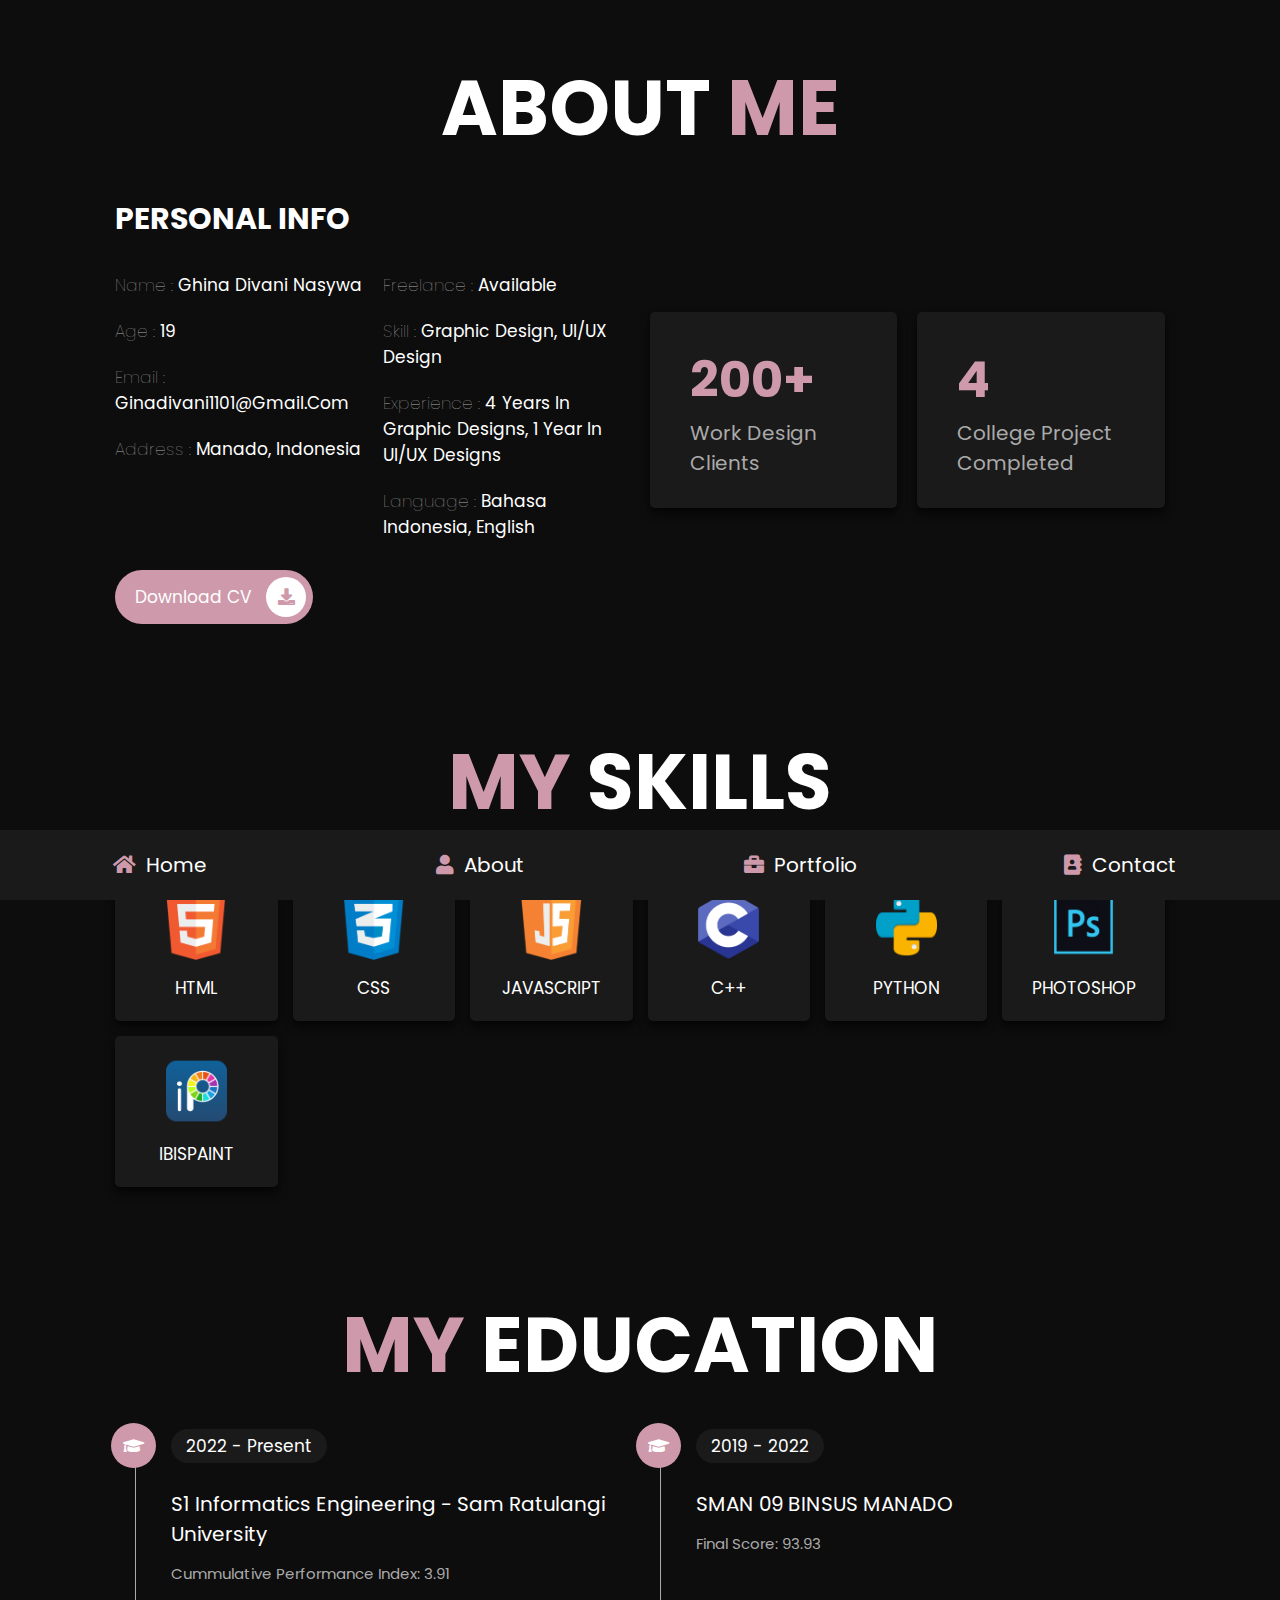
==== about.html @ 56942c8f "Add files via upload" ====
<!DOCTYPE html>
<html lang="en">
<head>
    <meta charset="UTF-8">
    <meta http-equiv="X-UA-Compatible" content="IE=edge">
    <meta name="viewport" content="width=device-width, initial-scale=1.0">
    <title>about</title>

    <!-- font awesome cdn link  -->
    <link rel="stylesheet" href="https://cdnjs.cloudflare.com/ajax/libs/font-awesome/5.15.4/css/all.min.css">

    <!-- custom css file link  -->
    <link rel="stylesheet" href="css/style.css">

</head>
<body>
    
<!-- navbar section starts  -->

<nav class="navbar">
    <a href="home.html"> <i class="fas fa-home"></i> <span>home</span> </a>
    <a href="about.html"> <i class="fas fa-user"></i> <span>about</span> </a>
    <a href="portfolio.html"> <i class="fas fa-briefcase"></i> <span>portfolio</span> </a>
    <a href="contact.html"> <i class="fas fa-address-book"></i> <span>contact</span> </a>
</nav>

<!-- navbar section ends -->

<!-- about section starts  -->

<section class="about">

    <h1 class="heading"> about <span>me</span> </h1>

    <div class="row">

        <div class="info-container">

            <h1>personal info</h1>

            <div class="box-container">

                <div class="box">
                    <h3> <span>name : </span> Ghina Divani Nasywa </h3>
                    <h3> <span>age : </span> 19 </h3>
                    <h3> <span>email : </span> ginadivani1101@gmail.com </h3>
                    <h3> <span>address : </span> Manado, Indonesia </h3>
                </div>
    
                <div class="box">
                    <h3> <span>freelance : </span> available </h3>
                    <h3> <span>skill : </span> Graphic Design, UI/UX Design </h3>
                    <h3> <span>experience : </span> 4 years in Graphic Designs, 1 Year in UI/UX Designs</h3>
                    <h3> <span>language : </span> Bahasa Indonesia, English </h3>
                </div>

            </div>

            <a href="#" class="btn"> download CV <i class="fas fa-download"></i> </a>

        </div>

        <div class="count-container">

            <div class="box">
                <h3>200+</h3>
                <p>Work design clients</p>
            </div>

            <div class="box">
                <h3>4</h3>
                <p>College Project completed</p>
            </div>

        </div>

    </div>

</section>

<!-- about section ends -->

<!-- skills section starts  -->

<section class="skills">

    <h1 class="heading"> <span>my</span> skills </h1>

    <div class="box-container">
        <div class="box">
            <img src="images/icon-1.png">
            <h3>html</h3>
        </div>
        <div class="box">
            <img src="images/icon-2.png">
            <h3>css</h3>
        </div>
        <div class="box">
            <img src="images/icon-3.png">
            <h3>javascript</h3>
        </div>
        <div class="box">
            <img src="images/icon-4.png">
            <h3>C++</h3>
        </div>
        <div class="box">
            <img src="images/icon-5.png">
            <h3>Python</h3>
        </div>
        <div class="box">
            <img src="images/icon-6.png">
            <h3>Photoshop</h3>
        </div>
        <div class="box">
            <img src="images/icon-7.png">
            <h3>IbisPaint</h3>
        </div>
    </div>

</section>

<!-- skills section ends -->

<!-- education section starts  -->

<section class="education">

    <h1 class="heading"> <span>my</span> education </h1>

    <div class="box-container">

        <div class="box">
            <i class="fas fa-graduation-cap"></i>
            <span>2022 - Present</span>
            <h3>S1 Informatics Engineering - Sam Ratulangi University</h3>
            <p>Cummulative Performance Index: 3.91</p>
        </div>

        <div class="box">
            <i class="fas fa-graduation-cap"></i>
            <span>2019 - 2022</span>
            <h3>SMAN 09 BINSUS MANADO</h3>
            <p>Final Score: 93.93</p>
        </div>

    </div>

</section>

<!-- education section ends -->

</body>
</html>
---- css/style.css ----
@import url("https://fonts.googleapis.com/css2?family=Poppins:wght@100;300;400;500;600;700&display=swap");
* {
  font-family: 'Poppins', sans-serif;
  margin: 0;
  padding: 0;
  -webkit-box-sizing: border-box;
          box-sizing: border-box;
  text-decoration: none;
  outline: none;
  border: none;
  text-transform: capitalize;
}

html {
  font-size: 62.5%;
  overflow-x: hidden;
}

html::-webkit-scrollbar {
  width: 1rem;
}

html::-webkit-scrollbar-track {
  background: #0d0d0d;
}

html::-webkit-scrollbar-thumb {
  background: rgb(206, 154, 171);;
  border-radius: 5rem;
}

body {
  background: #0d0d0d;
  padding-bottom: 6.5rem;
}

section {
  padding: 5rem 9%;
}

.heading {
  text-align: center;
  font-size: 6vw;
  color: #fff;
  margin-bottom: 3rem;
  text-transform: uppercase;
}

.heading span {
  text-transform: uppercase;
  color: rgb(206, 154, 171);;
}

.btn {
  display: inline-block;
  margin-top: 1rem;
  border-radius: 5rem;
  background: rgb(206, 154, 171);;
  padding: .7rem;
  font-size: 1.7rem;
  color: #fff;
  padding-left: 2rem;
}

.btn i {
  height: 4rem;
  width: 4rem;
  line-height: 4rem;
  font-size: 1.7rem;
  text-align: center;
  background: #fff;
  color: rgb(206, 154, 171);;
  border-radius: 50%;
  margin-left: 1rem;
  -webkit-transition: .2s linear;
  transition: .2s linear;
}

.btn:hover i {
  margin-left: 2rem;
}

.navbar {
  position: fixed;
  bottom: 0;
  left: 0;
  right: 0;
  display: -webkit-box;
  display: -ms-flexbox;
  display: flex;
  z-index: 1000;
  -webkit-box-align: end;
      -ms-flex-align: end;
          align-items: flex-end;
}

.navbar a {
  padding: 2rem;
  font-size: 2rem;
  background: #1a1a1a;
  -webkit-box-flex: 1;
      -ms-flex: 1;
          flex: 1;
  color: #fff;
  text-align: center;
  -webkit-transition: .2s linear;
  transition: .2s linear;
}

.navbar a i {
  color: rgb(206, 154, 171);;
  padding-right: .5rem;
}

.navbar a:hover {
  background: rgb(206, 154, 171);crimson;
  padding-bottom: 6rem;
}

.navbar a:hover i {
  color: #fff;
}

.home {
  display: -webkit-box;
  display: -ms-flexbox;
  display: flex;
  -webkit-box-align: center;
      -ms-flex-align: center;
          align-items: center;
  -ms-flex-wrap: wrap;
      flex-wrap: wrap;
  gap: 4rem;
  min-height: calc(100vh - 6.5rem);
}

.home .image {
  -webkit-box-flex: 1;
      -ms-flex: 1 1 42rem;
          flex: 1 1 42rem;
  text-align: center;
}

.home .image img {
  height: 50rem;
  width: 50rem;
}

.home .content {
  -webkit-box-flex: 1;
      -ms-flex: 1 1 42rem;
          flex: 1 1 42rem;
}

.home .content h3 {
  color: #fff;
  font-size: 4rem;
  padding-bottom: .5rem;
}

.home .content span {
  font-size: 3rem;
  color: rgb(206, 154, 171);;
  padding: .5rem 0;
  display: block;
}

.home .content p {
  font-size: 1.5rem;
  color: #aaa;
  padding: 1rem 0;
  line-height: 2;
}

.about .row {
  display: -webkit-box;
  display: -ms-flexbox;
  display: flex;
  -webkit-box-align: center;
      -ms-flex-align: center;
          align-items: center;
  -ms-flex-wrap: wrap;
      flex-wrap: wrap;
  gap: 2rem;
}

.about .row .info-container {
  -webkit-box-flex: 1;
      -ms-flex: 1 1 42rem;
          flex: 1 1 42rem;
}

.about .row .info-container h1 {
  font-size: 3rem;
  color: #fff;
  text-transform: uppercase;
  padding-bottom: 1rem;
}

.about .row .info-container .box-container {
  padding: 1rem 0;
  display: -webkit-box;
  display: -ms-flexbox;
  display: flex;
  -ms-flex-wrap: wrap;
      flex-wrap: wrap;
  gap: 2rem;
}

.about .row .info-container .box-container .box {
  -webkit-box-flex: 1;
      -ms-flex: 1 1 20rem;
          flex: 1 1 20rem;
}

.about .row .info-container .box-container .box h3 {
  font-size: 1.7rem;
  color: #fff;
  padding: 1rem 0;
  font-weight: normal;
}

.about .row .info-container .box-container .box h3 span {
  color: #aaa;
  font-weight: lighter;
}

.about .row .count-container {
  -webkit-box-flex: 1;
      -ms-flex: 1 1 42rem;
          flex: 1 1 42rem;
  display: -webkit-box;
  display: -ms-flexbox;
  display: flex;
  -ms-flex-wrap: wrap;
      flex-wrap: wrap;
  gap: 2rem;
}

.about .row .count-container .box {
  -webkit-box-flex: 1;
      -ms-flex: 1 1 20rem;
          flex: 1 1 20rem;
  padding: 3rem 4rem;
  border-radius: .5rem;
  background: #1a1a1a;
  -webkit-box-shadow: 0 0.5rem 1rem rgba(0, 0, 0, 0.7);
          box-shadow: 0 0.5rem 1rem rgba(0, 0, 0, 0.7);
}

.about .row .count-container .box h3 {
  font-size: 5rem;
  color: rgb(206, 154, 171);;
}

.about .row .count-container .box p {
  font-size: 2rem;
  color: #aaa;
}

.skills .box-container {
  display: -ms-grid;
  display: grid;
  -ms-grid-columns: (minmax(16rem, 1fr))[auto-fit];
      grid-template-columns: repeat(auto-fit, minmax(16rem, 1fr));
  gap: 1.5rem;
}

.skills .box-container .box {
  padding: 2rem;
  text-align: center;
  -webkit-box-shadow: 0 0.5rem 1rem rgba(0, 0, 0, 0.7);
          box-shadow: 0 0.5rem 1rem rgba(0, 0, 0, 0.7);
  border-radius: .5rem;
  background: #1a1a1a;
}

.skills .box-container .box:hover {
  background: #fff;
}

.skills .box-container .box:hover h3 {
  color: #0d0d0d;
}

.skills .box-container .box img {
  height: 7rem;
  margin-bottom: 1rem;
}

.skills .box-container .box h3 {
  color: #fff;
  font-size: 1.7rem;
  font-weight: normal;
  text-transform: uppercase;
}

.education .box-container {
  display: -webkit-box;
  display: -ms-flexbox;
  display: flex;
  -ms-flex-wrap: wrap;
      flex-wrap: wrap;
}

.education .box-container .box {
  -webkit-box-flex: 1;
      -ms-flex: 1 1 40rem;
          flex: 1 1 40rem;
  margin-left: 2rem;
  padding-top: 0;
  padding-bottom: 0;
  padding-left: 3.5rem;
  padding-bottom: 3rem;
  border-left: 0.1rem solid #aaa;
  position: relative;
}

.education .box-container .box i {
  height: 4.5rem;
  width: 4.5rem;
  line-height: 4.5rem;
  font-size: 1.7rem;
  border-radius: 50%;
  background: rgb(206, 154, 171);;
  color: #fff;
  text-align: center;
  position: absolute;
  top: -1rem;
  left: -2.5rem;
}

.education .box-container .box span {
  font-size: 1.7rem;
  color: #fff;
  border-radius: 5rem;
  padding: .5rem 1.5rem;
  background: #1a1a1a;
}

.education .box-container .box h3 {
  font-size: 2rem;
  padding: 1rem 0;
  color: #fff;
  padding-top: 3rem;
  font-weight: normal;
}

.education .box-container .box p {
  font-size: 1.5rem;
  color: #aaa;
  line-height: 2;
}

.portfolio {
  text-align: center;
}

.portfolio .box-container {
  display: -ms-grid;
  display: grid;
  -ms-grid-columns: (minmax(31rem, 1fr))[auto-fit];
      grid-template-columns: repeat(auto-fit, minmax(31rem, 1fr));
  gap: 1.5rem;
  margin-bottom: 2rem;
}

.portfolio .box-container .box {
  height: 100%;
  overflow: hidden;
  position: relative;
}

.portfolio .box-container .box:hover .content {
  -webkit-transform: translateY(0%);
          transform: translateY(0%);
}

.portfolio .box-container .box img {
  height: 100%;
  width: 100%;
  -o-object-fit: cover;
     object-fit: cover;
}

.portfolio .box-container .box .content {
  position: absolute;
  top: 0;
  left: 0;
  height: 100%;
  width: 100%;
  background: #1a1a1a;
  display: -webkit-box;
  display: -ms-flexbox;
  display: flex;
  -webkit-box-orient: vertical;
  -webkit-box-direction: normal;
      -ms-flex-flow: column;
          flex-flow: column;
  -webkit-box-align: center;
      -ms-flex-align: center;
          align-items: center;
  -webkit-box-pack: center;
      -ms-flex-pack: center;
          justify-content: center;
  padding: 2rem;
  -webkit-transform: translateY(-100%);
          transform: translateY(-100%);
  -webkit-transition: .2s linear;
  transition: .2s linear;
}

.portfolio .box-container .box .content h3 {
  font-size: 2.5rem;
  color: #fff;
  text-transform: uppercase;
  font-weight: normal;
}

.portfolio .box-container .box .content p {
  padding: 1rem 0;
  font-size: 1.5rem;
  line-height: 2;
  color: #aaa;
}

.portfolio .box-container .box .content a {
  font-size: 2rem;
  color: rgb(206, 154, 171);
}

.portfolio .box-container .box .content a:hover {
  color: #fff;
}

.blogs .box-container {
  display: -ms-grid;
  display: grid;
  -ms-grid-columns: (minmax(31rem, 1fr))[auto-fit];
      grid-template-columns: repeat(auto-fit, minmax(31rem, 1fr));
  gap: 1.5rem;
}

.blogs .box-container .box img {
  max-width: 100%; /* Memastikan gambar tidak melebihi lebar kotak */
  max-height: 100%; /* Memastikan gambar tidak melebihi tinggi kotak */
  object-fit: contain; /* Memastikan gambar tetap proporsional dan muat seluruhnya */
}

.blogs .box-container .box:hover .image img {
  -webkit-transform: scale(1.2);
          transform: scale(1.2);
}

.blogs .box-container .box .image {
  height: 25rem;
  width: 100%;
  border-radius: .5rem;
  overflow: hidden;
}

.blogs .box-container .box .image img {
  height: 100%;
  width: 100%;
  -o-object-fit: cover;
     object-fit: cover;
  -webkit-transition: .2s linear;
  transition: .2s linear;
}

.blogs .box-container .box .content .icons {
  position: relative;
  top: -1rem;
  border-radius: .5rem;
  padding: 1.5rem;
  display: inline-block;
  background: #0d0d0d;
}

.blogs .box-container .box .content .icons a {
  font-size: 1.4rem;
  margin: 0 1rem;
  color: #fff;
}

.blogs .box-container .box .content .icons a:hover {
  color: rgb(206, 154, 171);;
}

.blogs .box-container .box .content .icons a i {
  padding-right: .5rem;
  color: rgb(206, 154, 171);;
}

.blogs .box-container .box .content h3 {
  font-size: 2rem;
  color: #fff;
  font-weight: normal;
}

.blogs .box-container .box .content p {
  font-size: 1.5rem;
  color: #aaa;
  padding: 1rem 0;
  line-height: 2;
}

.contact .row {
  display: -webkit-box;
  display: -ms-flexbox;
  display: flex;
  -webkit-box-align: center;
      -ms-flex-align: center;
          align-items: center;
  -ms-flex-wrap: wrap;
      flex-wrap: wrap;
  gap: 2rem;
}

.contact .row .info-container {
  width: 40rem;
}

.contact .row .info-container h1 {
  font-size: 3rem;
  text-transform: uppercase;
  color: #fff;
  padding-bottom: 1rem;
}

.contact .row .info-container p {
  font-size: 1.5rem;
  line-height: 2;
  color: #aaa;
  padding: 1rem 0;
}

.contact .row .info-container .box-container {
  padding: 2rem 0;
}

.contact .row .info-container .box-container .box {
  display: -webkit-box;
  display: -ms-flexbox;
  display: flex;
  gap: 2rem;
  padding: 1rem 0;
}

.contact .row .info-container .box-container .box i {
  font-size: 3rem;
  color: rgb(206, 154, 171);;
}

.contact .row .info-container .box-container .box h3 {
  font-size: 2rem;
  color: #fff;
}

.contact .row .info-container .share a {
  font-size: 2rem;
  height: 4.5rem;
  width: 4.5rem;
  line-height: 4.5rem;
  border-radius: 50%;
  background: #1a1a1a;
  color: #fff;
  text-align: center;
  margin-right: .3rem;
}

.contact .row .info-container .share a:hover {
  background: rgb(206, 154, 171);;
}

.contact .row form {
  -webkit-box-flex: 1;
      -ms-flex: 1 1 42rem;
          flex: 1 1 42rem;
}

.contact .row form .inputBox {
  display: -webkit-box;
  display: -ms-flexbox;
  display: flex;
  -ms-flex-wrap: wrap;
      flex-wrap: wrap;
  -webkit-box-pack: justify;
      -ms-flex-pack: justify;
          justify-content: space-between;
}

.contact .row form .inputBox input {
  width: 49%;
}

.contact .row form .inputBox input,
.contact .row form textarea {
  border-radius: 5rem;
  padding: 1.2rem 1.8rem;
  font-size: 1.6rem;
  color: #fff;
  text-transform: none;
  margin: .7rem 0;
  background: #1a1a1a;
}

.contact .row form textarea {
  width: 100%;
  border-radius: 1rem;
  resize: none;
  height: 25rem;
}

.contact .row form .btn {
  padding: 1rem 3rem;
  cursor: pointer;
}

.contact .row form .btn:hover {
  background: #fff;
  color: #0d0d0d;
}

@media (max-width: 1200px) {
  html {
    font-size: 55%;
  }
  section {
    padding: 3rem 2rem;
  }
}

@media (max-width: 768px) {
  .heading {
    font-size: 12vw;
  }
  .navbar a i {
    padding: 0;
  }
  .navbar a span {
    display: none;
  }
  .navbar a:hover {
    padding-bottom: 2rem;
  }
  .home {
    text-align: center;
    gap: 2rem;
  }
  .home .image img {
    height: 30rem;
    width: 30rem;
  }
  .home .content h3 {
    font-size: 3rem;
  }
  .home .content span {
    font-size: 2.5rem;
  }
  .contact .row form .inputBox input {
    width: 100%;
    margin-bottom: 1rem;
  }
}

@media (max-width: 450px) {
  html {
    font-size: 50%;
  }
}
/*# sourceMappingURL=style.css.map */
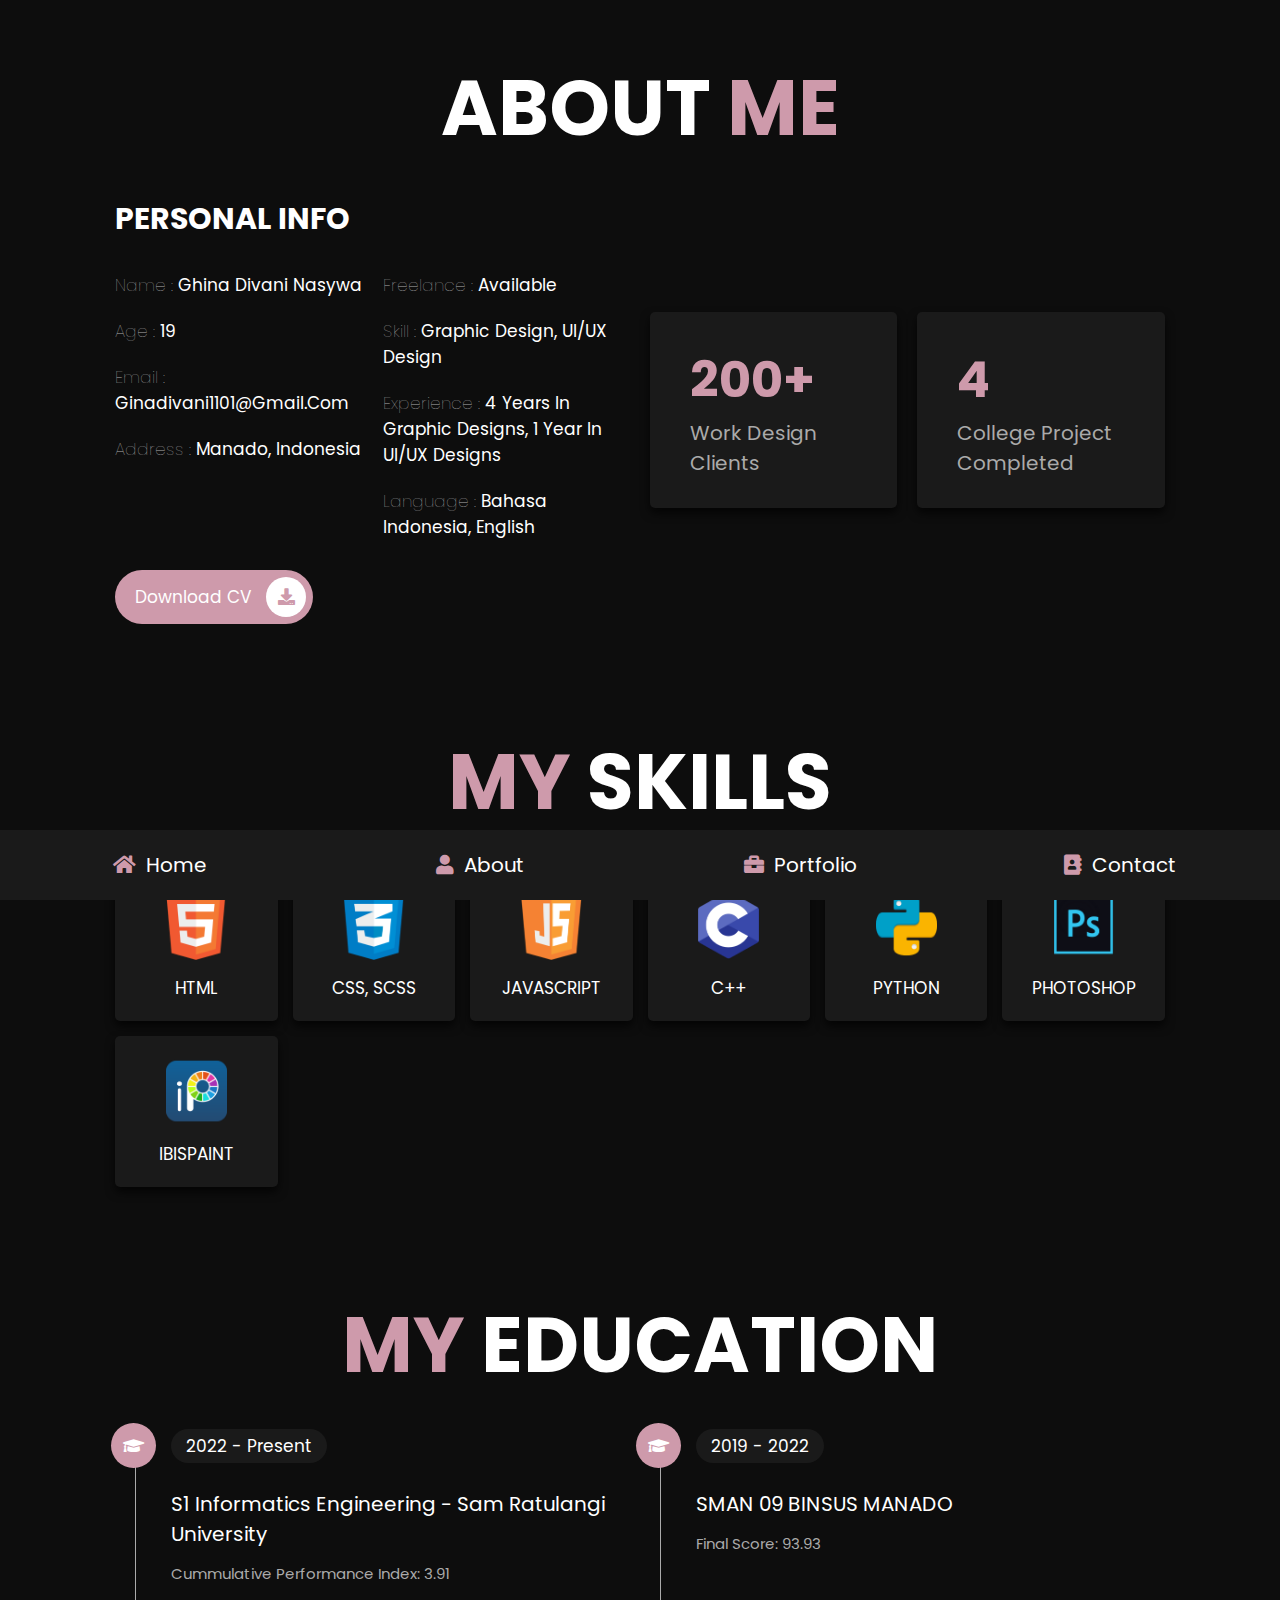
==== commit dbc8a61d: "Update about.html" ====
--- a/about.html
+++ b/about.html
@@ -93,7 +93,7 @@
         </div>
         <div class="box">
             <img src="images/icon-2.png">
-            <h3>css</h3>
+            <h3>CSS, scss</h3>
         </div>
         <div class="box">
             <img src="images/icon-3.png">
@@ -150,4 +150,4 @@
 <!-- education section ends -->
 
 </body>
-</html>+</html>
